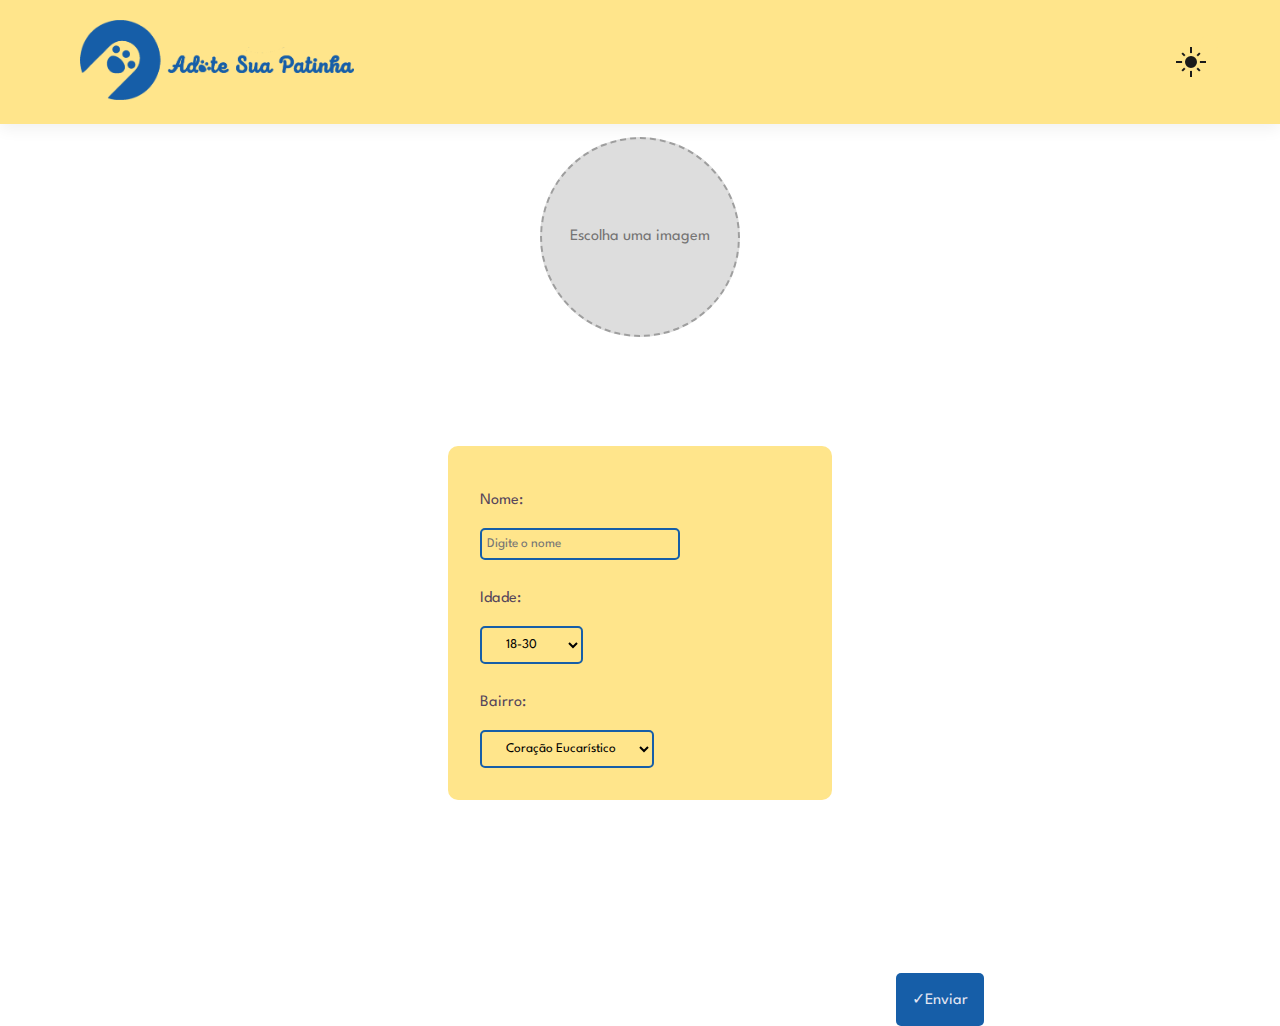
==== codigo/cadastro1.html @ b414abd9 "Add files via upload" ====
<!DOCTYPE html>
<html lang="en">

<head>
    <meta charset="UTF-8">
    <meta http-equiv="X-UA-Compatible" content="IE=edge">
    <meta name="viewport" content="width=device-width, initial-scale=1.0">
    <title>Adote sua patinha</title>
    <link rel="stylesheet" href="https://pro.fontawesome.com/releases/v5.10.0/css/all.css" />
    <link rel="icon" type="imagem/png" href="img/iconn.png" />
    <link rel="stylesheet" href="css/cadastro1.css">
</head>

<body>

    <section id="header">
        <a href="#"><img src="img/logo.png" class="logo" alt=""></a>
        <div>
            <ul id="navbar">
                <div class="button" id="darkToggle">
                    <div class="sun" id="sun">
                        <div class="line1"></div>
                        <div class="line2"></div>
                        <div class="line3"></div>
                        <div class="line4"></div>
                    </div>
                </div>
            </ul>
        </div>
        <div id="mobile">
        </div>
    </section>
    <div id="imagem"> 
        <label class="picture" for="picture__input" tabIndex="0">
            <span class="picture__image"></span>
            <input type="file" name="picture__input" id="picture__input">
        </label>
    </div>
    <section id="box">
        <div class="content">
            <form id="form">
                <div>
                    
                    <p>Nome:</p>
                    <input type="nome" placeholder="Digite o nome" class="inputsn">
                </div>
                <div>
                    <p>Idade:</p>
                    <select name="idade" id="idade">
                      <option value="18-28" selected>18-30</option>
                      <option value="29-39">29-39</option>
                      <option value="40-50">40-50</option>
                      <option value="51-61">51-61</option>
                      <option value="62-72">62-72</option>
                      <option value="82-92">82-92</option>
                      <option value="92-102">92-102</option>
                      <option value="103-113">103-113</option>
        
                    </select>
                </div>
                <div>
                    <p>Bairro:</p>
                    <select name="bairro" id="bairro">
                      <option value="0" selected>Coração Eucarístico</option>
                      <option value="1">Jardim América</option>
                      <option value="2">Belvedere</option>
                      <option value="3">Serrano</option>
                      <option value="4">Castelo</option>
                      <option value="5">Savassi</option>
                      <option value="6">Mangabeiras</option>
                      <option value="7">Lourdes</option>
                    </select>
                </div>
              
            </form>
        </div>
    </section>
    <a href="perfil.html">
        <button id="enviar"type="submit">✓ㅤEnviar</button>
    </a>
    <script src="js/input.js"></script>
    <script src="js/darkmode.js"></script>
    
</body>

</html>
---- codigo/css/cadastro1.css ----
@import url('https://fonts.googleapis.com/css2?family=Spartan:wght@100;200;300;400;500;600;700;800;900&display=swap');

* {
    margin: 0;
    padding: 0;
    box-sizing: border-box;
    font-family: 'Spartan', sans-serif;
}

html {
    scroll-behavior: smooth;
}

h1 {
    font-size: 50px;
    line-height: 64px;
    color: #222;
}

h2 {
    font-size: 46px;
    line-height: 54px;
    color: #222;
}

h4 {
    font-size: 20px;
    color: #222;
}

h6 {
    font-weight: 700;
    font-size: 12px;
}

p {
    font-size: 16px;
    color: #56465b;
    margin: 15px 0 20px 0;
}

#header {
    display: flex;
    align-items: center;
    justify-content: space-between;
    padding: 20px 80px;
    background: #FFE58B;
    position: sticky;
    top: 0;
    left: 0;
    z-index: 999;
    box-shadow: 0 5px 15px rgba(0, 0, 0, 0.06);
}

#header .logo {
    width: 100%;
    max-height: 80px;
    height: auto;
}

#navbar {
    display: flex;
    align-items: center;
    justify-content: center;
}

#navbar li {
    list-style: none;
    padding: 0 20px;
    position: relative;
}

#navbar li a {
    text-decoration: none;
    font-size: 16px;
    font-weight: 600;
    color: #1a1a1a;
    transition: 0.3s ease;
}

#navbar li a:hover,
#navbar li a.active {
    color: #165EA8;
}

#navbar li a.active::after,
#navbar li a:hover::after {
    content: "";
    width: 30%;
    height: 2px;
    background: #165EA8;
    position: absolute;
    bottom: -4px;
    left: 20px;
}

#navbar li a i {
    font-weight: 500;
    font-size: 20px;
}

#mobile {
    display: none;
    align-items: center;
}



#close {
    display: none;
}


#box {
    margin-top: -5%;
    background-color: #FFE58B;
    font-family: Arial, Helvetica, sans-serif;
    background-color: var(--color-dark1);
    color: var(--color-white);
    display: flex;
    justify-content: center;
    align-items: center;
    height: 700px;
}

.content {
    background-color: #FFE58B;
    padding: 2rem;
    border-radius: 10px;
    min-width: 30%;
    overflow: auto;
}

select {
    border: 2px solid #165EA8;
    background: #FFE58B;
    max-width: 100px;
    padding: 10px 20px;
    border-radius: 5px;
}

select:focus {
    outline: none;
}


select {
    border: 2px solid #165EA8;
    background: #FFE58B;
    max-width: 1500px;
    padding: 10px 20px;
    border-radius: 5px;
}

select:focus {
    outline: none;
}

h1 {
    margin-bottom: 1rem;
    text-align: center;
}

.content form {
    display: flex;
    flex-direction: column;
    gap: 1rem;
}

.inputs {
    padding: 8px 5px;
    outline: none;
    border-radius: 5px;
    border: 2px solid #165EA8;
    background: #FFE58B;
    width: 100%;
    box-sizing: border-box;
    transition: .3s;
}

.inputs:focus {
    border-color: #165EA8;
}

.inputsn {
    padding: 8px 5px;
    outline: none;
    max-width: 200px;
    border-radius: 5px;
    border: 2px solid #165EA8;
    background: #FFE58B;
    width: 100%;
    box-sizing: border-box;
    transition: .3s;
}

.inputsn:focus {
    border-color: #165EA8;
}

.box-select {
    display: flex;
    justify-content: space-evenly;
    font-weight: bold;
    gap: 1rem;
}

button[type="submit"] {
    padding: 1rem;
    font-size: 1rem;
    outline: none;
    border: none;
    margin-left: 70%;
    color: #E3E6F3;
    max-width: 115px;
    border-radius: 5px;
    background-color: #165EA8;
    cursor: pointer;
}

button[type="submit"]:hover {
    background-color: #053c74;
}

#picture__input {
 display: none;
}

#imagem {
    border-radius: 50%;
    position: relative;
    justify-content: center;
    align-items: center;
    display: flex;
    margin-top: 1%;
}

#imagem img {
    max-width: 200px;
    max-height: 200px;
    border-radius: 50%;
    justify-content: center;
    align-items: center;
    display: flex;
}

.picture {
    border-radius: 50%;
    width: 200px;
    height: 200px;
    justify-content: center;
    align-items: center;
    display: flex;
    background: #ddd;
    color: #757474;
    border: 2px dashed #9e9e9e;
    cursor: pointer;
    font-family: sans-serif;
    transition: color 300ms ease-in-out, background 300ms ease-in-out;
}

.picture:hover {
    color: #414141;
    background: #ccc;
}

.picture:active {
    border-color: turquoise;
    color: turquoise;
    background: #eee;
}

.picture:focus {
    color: none;
    border: 0px;
    background: none;
    box-shadow: none;
}

.sun{
    width: 18px;
    height: 18px;
    background: #1a1a1a;
    border-radius: 50%;
    cursor: pointer;
    position: relative;
    border: 3px solid #ffe58b;
}

.sun div{
    width: 2px;
    background: #1a1a1a;
    position: absolute;
    top: 50%;
    left: 50%;
    z-index: -1;

    transition: width 0.12s;
}

.sun .line1{
    height: 30px;
    transform: translate(-50%, -50%);
}

.sun .line2{
    height: 30px;
    transform: translate(-50%, -50%) rotate(90deg);
}

.sun .line3{
    height: 25px;
    transform: translate(-50%, -50%) rotate(45deg);
}

.sun .line4{
    height: 25px;
    transform: translate(-50%, -50%) rotate(-45deg);
}

.sun::after{
    content: '';
    width: 18px;
    height: 18px;
    background: #ffe58b;
    border-radius: 50%;
    position: absolute;
    top: -21px;
    right: -21px;
    transition: 0.5s;
}

.sun.night::after{
    top: -8px;
    right: -9px;
}

.sun.night div{
    width: 0;
}

@media screen and (max-width: 576px) {
    .box-select {
        flex-direction: column;
        gap: 5px;
    }
}

@media (max-width:799px) {
    .section-p1 {
        padding: 40px;
    }

    #navbar {
        display: flex;
        flex-direction: column;
        justify-content: flex-start;
        align-items: flex-start;
        position: fixed;
        top: 0px;
        right: -300px;
        width: 300px;
        height: 100vh;
        background: #E3E6F3;
        box-shadow: 0 40px 60px rgba(0, 0, 0, 0.1);
        transition: 0.3s;
        padding: 80px 0 0 10px;
    }

    #navbar li {
        margin-bottom: 25px;
    }

    #navbar.active {
        right: 0;
    }

    #mobile {
        display: flex;
    }

    #mobile i {
        color: #1a1a1a;
        font-size: 24px;
        padding-left: 20px;
    }

    #bar {
        display: initial;
    }

    #close {
        display: initial;
        font-size: 24px;
        position: absolute;
        top: 30px;
        left: 30px;
        color: #222;
    }

}
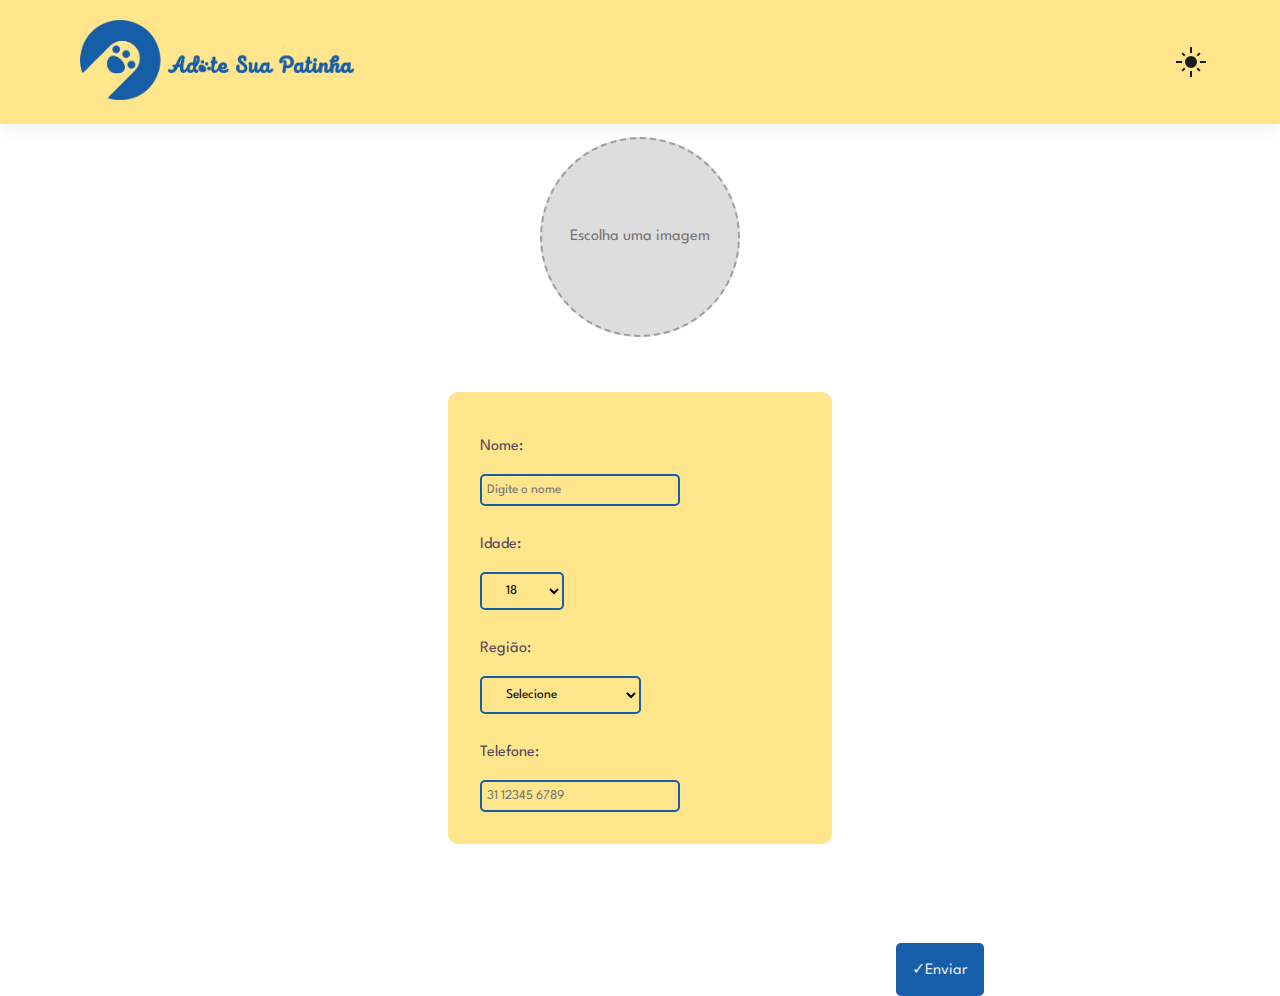
==== commit 1a9d6530: "Add files via upload" ====
--- a/codigo/cadastro1.html
+++ b/codigo/cadastro1.html
@@ -1,86 +1,80 @@
-<!DOCTYPE html>
-<html lang="en">
-
-<head>
-    <meta charset="UTF-8">
-    <meta http-equiv="X-UA-Compatible" content="IE=edge">
-    <meta name="viewport" content="width=device-width, initial-scale=1.0">
-    <title>Adote sua patinha</title>
-    <link rel="stylesheet" href="https://pro.fontawesome.com/releases/v5.10.0/css/all.css" />
-    <link rel="icon" type="imagem/png" href="img/iconn.png" />
-    <link rel="stylesheet" href="css/cadastro1.css">
-</head>
-
-<body>
-
-    <section id="header">
-        <a href="#"><img src="img/logo.png" class="logo" alt=""></a>
-        <div>
-            <ul id="navbar">
-                <div class="button" id="darkToggle">
-                    <div class="sun" id="sun">
-                        <div class="line1"></div>
-                        <div class="line2"></div>
-                        <div class="line3"></div>
-                        <div class="line4"></div>
-                    </div>
-                </div>
-            </ul>
-        </div>
-        <div id="mobile">
-        </div>
-    </section>
-    <div id="imagem"> 
-        <label class="picture" for="picture__input" tabIndex="0">
-            <span class="picture__image"></span>
-            <input type="file" name="picture__input" id="picture__input">
-        </label>
-    </div>
-    <section id="box">
-        <div class="content">
-            <form id="form">
-                <div>
-                    
-                    <p>Nome:</p>
-                    <input type="nome" placeholder="Digite o nome" class="inputsn">
-                </div>
-                <div>
-                    <p>Idade:</p>
-                    <select name="idade" id="idade">
-                      <option value="18-28" selected>18-30</option>
-                      <option value="29-39">29-39</option>
-                      <option value="40-50">40-50</option>
-                      <option value="51-61">51-61</option>
-                      <option value="62-72">62-72</option>
-                      <option value="82-92">82-92</option>
-                      <option value="92-102">92-102</option>
-                      <option value="103-113">103-113</option>
-        
-                    </select>
-                </div>
-                <div>
-                    <p>Bairro:</p>
-                    <select name="bairro" id="bairro">
-                      <option value="0" selected>Coração Eucarístico</option>
-                      <option value="1">Jardim América</option>
-                      <option value="2">Belvedere</option>
-                      <option value="3">Serrano</option>
-                      <option value="4">Castelo</option>
-                      <option value="5">Savassi</option>
-                      <option value="6">Mangabeiras</option>
-                      <option value="7">Lourdes</option>
-                    </select>
-                </div>
-              
-            </form>
-        </div>
-    </section>
-    <a href="perfil.html">
-        <button id="enviar"type="submit">✓ㅤEnviar</button>
-    </a>
-    <script src="js/input.js"></script>
-    <script src="js/darkmode.js"></script>
-    
-</body>
-
+<!DOCTYPE html>
+<html lang="en">
+
+<head>
+    <meta charset="UTF-8">
+    <meta http-equiv="X-UA-Compatible" content="IE=edge">
+    <meta name="viewport" content="width=device-width, initial-scale=1.0">
+    <title>Adote sua patinha</title>
+    <link rel="stylesheet" href="https://pro.fontawesome.com/releases/v5.10.0/css/all.css" />
+    <link rel="icon" type="imagem/png" href="img/logop.png" />
+    <link rel="stylesheet" href="css/cadastro1.css">
+    <link rel="stylesheet" href="css/customalert.css">
+</head>
+
+<body>
+
+    <section id="header">
+        <a href="index.html"><img src="img/logo.png" class="logo" alt=""></a>
+        <div>
+            <ul id="navbar">
+                <div class="button" id="darkToggle">
+                    <div class="sun" id="sun">
+                        <div class="line1"></div>
+                        <div class="line2"></div>
+                        <div class="line3"></div>
+                        <div class="line4"></div>
+                    </div>
+                </div>
+            </ul>
+        </div>
+        <div id="mobile">
+        </div>
+    </section>
+    <div id="imagem"> 
+        <label class="picture" for="picture__input" tabIndex="0">
+            <span class="picture__image"></span>
+            <input type="file" name="picture__input" id="picture__input">
+        </label>
+    </div>
+    <section id="box">
+        <div class="content">
+            <form id="form">
+                <div>
+                    <p>Nome:</p>
+                    <input id="input2" type="text" placeholder="Digite o nome" class="inputsn">
+                </div>
+                <div>
+                    <p>Idade:</p>
+                    <select name="idade" id="idade2"></select>
+                </div>
+                <div>
+                    <p>Região:</p>
+                    <select name="bairro" id="bairro2">
+                     <option value="0" selected>Selecione</option>
+                      <option value="Pampulha">Pampulha</option>
+                      <option value="Região Norte">Região Norte</option>
+                      <option value="Venda Nova">Venda Nova</option>
+                      <option value="Região Nordeste">Região Nordeste</option>
+                      <option value="Região Noroeste">Região Noroeste</option>
+                      <option value="Região Leste">Região Leste</option>
+                      <option value="Região Centro-sul">Região Centro-sul</option>
+                      <option value="Região Oeste">Região Oeste</option>
+                      <option value="Barreiro">Barreiro</option>
+                    </select>
+                </div>
+                <div>
+                    <p>Telefone:</p>
+                    <input id="telefone" type="tel" placeholder="31 12345 6789" class="inputsn">
+                </div>
+            </form>
+        </div>
+    </section>
+    <button id="enviar2"type="submit"form="form">✓ㅤEnviar</button>
+    <script src="js/input.js"></script>
+    <script src="js/script.js"></script>
+    <script src="js/darkmode.js"></script>
+    
+</body>
+
 </html>--- a/codigo/css/cadastro1.css
+++ b/codigo/css/cadastro1.css
@@ -1,401 +1,431 @@
-@import url('https://fonts.googleapis.com/css2?family=Spartan:wght@100;200;300;400;500;600;700;800;900&display=swap');
-
-* {
-    margin: 0;
-    padding: 0;
-    box-sizing: border-box;
-    font-family: 'Spartan', sans-serif;
-}
-
-html {
-    scroll-behavior: smooth;
-}
-
-h1 {
-    font-size: 50px;
-    line-height: 64px;
-    color: #222;
-}
-
-h2 {
-    font-size: 46px;
-    line-height: 54px;
-    color: #222;
-}
-
-h4 {
-    font-size: 20px;
-    color: #222;
-}
-
-h6 {
-    font-weight: 700;
-    font-size: 12px;
-}
-
-p {
-    font-size: 16px;
-    color: #56465b;
-    margin: 15px 0 20px 0;
-}
-
-#header {
-    display: flex;
-    align-items: center;
-    justify-content: space-between;
-    padding: 20px 80px;
-    background: #FFE58B;
-    position: sticky;
-    top: 0;
-    left: 0;
-    z-index: 999;
-    box-shadow: 0 5px 15px rgba(0, 0, 0, 0.06);
-}
-
-#header .logo {
-    width: 100%;
-    max-height: 80px;
-    height: auto;
-}
-
-#navbar {
-    display: flex;
-    align-items: center;
-    justify-content: center;
-}
-
-#navbar li {
-    list-style: none;
-    padding: 0 20px;
-    position: relative;
-}
-
-#navbar li a {
-    text-decoration: none;
-    font-size: 16px;
-    font-weight: 600;
-    color: #1a1a1a;
-    transition: 0.3s ease;
-}
-
-#navbar li a:hover,
-#navbar li a.active {
-    color: #165EA8;
-}
-
-#navbar li a.active::after,
-#navbar li a:hover::after {
-    content: "";
-    width: 30%;
-    height: 2px;
-    background: #165EA8;
-    position: absolute;
-    bottom: -4px;
-    left: 20px;
-}
-
-#navbar li a i {
-    font-weight: 500;
-    font-size: 20px;
-}
-
-#mobile {
-    display: none;
-    align-items: center;
-}
-
-
-
-#close {
-    display: none;
-}
-
-
-#box {
-    margin-top: -5%;
-    background-color: #FFE58B;
-    font-family: Arial, Helvetica, sans-serif;
-    background-color: var(--color-dark1);
-    color: var(--color-white);
-    display: flex;
-    justify-content: center;
-    align-items: center;
-    height: 700px;
-}
-
-.content {
-    background-color: #FFE58B;
-    padding: 2rem;
-    border-radius: 10px;
-    min-width: 30%;
-    overflow: auto;
-}
-
-select {
-    border: 2px solid #165EA8;
-    background: #FFE58B;
-    max-width: 100px;
-    padding: 10px 20px;
-    border-radius: 5px;
-}
-
-select:focus {
-    outline: none;
-}
-
-
-select {
-    border: 2px solid #165EA8;
-    background: #FFE58B;
-    max-width: 1500px;
-    padding: 10px 20px;
-    border-radius: 5px;
-}
-
-select:focus {
-    outline: none;
-}
-
-h1 {
-    margin-bottom: 1rem;
-    text-align: center;
-}
-
-.content form {
-    display: flex;
-    flex-direction: column;
-    gap: 1rem;
-}
-
-.inputs {
-    padding: 8px 5px;
-    outline: none;
-    border-radius: 5px;
-    border: 2px solid #165EA8;
-    background: #FFE58B;
-    width: 100%;
-    box-sizing: border-box;
-    transition: .3s;
-}
-
-.inputs:focus {
-    border-color: #165EA8;
-}
-
-.inputsn {
-    padding: 8px 5px;
-    outline: none;
-    max-width: 200px;
-    border-radius: 5px;
-    border: 2px solid #165EA8;
-    background: #FFE58B;
-    width: 100%;
-    box-sizing: border-box;
-    transition: .3s;
-}
-
-.inputsn:focus {
-    border-color: #165EA8;
-}
-
-.box-select {
-    display: flex;
-    justify-content: space-evenly;
-    font-weight: bold;
-    gap: 1rem;
-}
-
-button[type="submit"] {
-    padding: 1rem;
-    font-size: 1rem;
-    outline: none;
-    border: none;
-    margin-left: 70%;
-    color: #E3E6F3;
-    max-width: 115px;
-    border-radius: 5px;
-    background-color: #165EA8;
-    cursor: pointer;
-}
-
-button[type="submit"]:hover {
-    background-color: #053c74;
-}
-
-#picture__input {
- display: none;
-}
-
-#imagem {
-    border-radius: 50%;
-    position: relative;
-    justify-content: center;
-    align-items: center;
-    display: flex;
-    margin-top: 1%;
-}
-
-#imagem img {
-    max-width: 200px;
-    max-height: 200px;
-    border-radius: 50%;
-    justify-content: center;
-    align-items: center;
-    display: flex;
-}
-
-.picture {
-    border-radius: 50%;
-    width: 200px;
-    height: 200px;
-    justify-content: center;
-    align-items: center;
-    display: flex;
-    background: #ddd;
-    color: #757474;
-    border: 2px dashed #9e9e9e;
-    cursor: pointer;
-    font-family: sans-serif;
-    transition: color 300ms ease-in-out, background 300ms ease-in-out;
-}
-
-.picture:hover {
-    color: #414141;
-    background: #ccc;
-}
-
-.picture:active {
-    border-color: turquoise;
-    color: turquoise;
-    background: #eee;
-}
-
-.picture:focus {
-    color: none;
-    border: 0px;
-    background: none;
-    box-shadow: none;
-}
-
-.sun{
-    width: 18px;
-    height: 18px;
-    background: #1a1a1a;
-    border-radius: 50%;
-    cursor: pointer;
-    position: relative;
-    border: 3px solid #ffe58b;
-}
-
-.sun div{
-    width: 2px;
-    background: #1a1a1a;
-    position: absolute;
-    top: 50%;
-    left: 50%;
-    z-index: -1;
-
-    transition: width 0.12s;
-}
-
-.sun .line1{
-    height: 30px;
-    transform: translate(-50%, -50%);
-}
-
-.sun .line2{
-    height: 30px;
-    transform: translate(-50%, -50%) rotate(90deg);
-}
-
-.sun .line3{
-    height: 25px;
-    transform: translate(-50%, -50%) rotate(45deg);
-}
-
-.sun .line4{
-    height: 25px;
-    transform: translate(-50%, -50%) rotate(-45deg);
-}
-
-.sun::after{
-    content: '';
-    width: 18px;
-    height: 18px;
-    background: #ffe58b;
-    border-radius: 50%;
-    position: absolute;
-    top: -21px;
-    right: -21px;
-    transition: 0.5s;
-}
-
-.sun.night::after{
-    top: -8px;
-    right: -9px;
-}
-
-.sun.night div{
-    width: 0;
-}
-
-@media screen and (max-width: 576px) {
-    .box-select {
-        flex-direction: column;
-        gap: 5px;
-    }
-}
-
-@media (max-width:799px) {
-    .section-p1 {
-        padding: 40px;
-    }
-
-    #navbar {
-        display: flex;
-        flex-direction: column;
-        justify-content: flex-start;
-        align-items: flex-start;
-        position: fixed;
-        top: 0px;
-        right: -300px;
-        width: 300px;
-        height: 100vh;
-        background: #E3E6F3;
-        box-shadow: 0 40px 60px rgba(0, 0, 0, 0.1);
-        transition: 0.3s;
-        padding: 80px 0 0 10px;
-    }
-
-    #navbar li {
-        margin-bottom: 25px;
-    }
-
-    #navbar.active {
-        right: 0;
-    }
-
-    #mobile {
-        display: flex;
-    }
-
-    #mobile i {
-        color: #1a1a1a;
-        font-size: 24px;
-        padding-left: 20px;
-    }
-
-    #bar {
-        display: initial;
-    }
-
-    #close {
-        display: initial;
-        font-size: 24px;
-        position: absolute;
-        top: 30px;
-        left: 30px;
-        color: #222;
-    }
-
+@import url('https://fonts.googleapis.com/css2?family=Spartan:wght@100;200;300;400;500;600;700;800;900&display=swap');
+
+* {
+    margin: 0;
+    padding: 0;
+    box-sizing: border-box;
+    font-family: 'Spartan', sans-serif;
+}
+
+::-webkit-scrollbar {
+    width: 8px;
+}
+
+::-webkit-scrollbar-track {
+    background: transparent;
+}
+
+::-webkit-scrollbar-thumb {
+    border-radius: 10px;
+    background: #165EA8;
+    transition: all 300ms;
+}
+
+::-webkit-scrollbar-thumb:hover {
+    background: #0e4072;
+    transition: all 300ms;
+}
+
+html {
+    scroll-behavior: smooth;
+}
+
+h1 {
+    font-size: 50px;
+    line-height: 64px;
+    color: #222;
+}
+
+h2 {
+    font-size: 46px;
+    line-height: 54px;
+    color: #222;
+}
+
+h4 {
+    font-size: 20px;
+    color: #222;
+}
+
+h6 {
+    font-weight: 700;
+    font-size: 12px;
+}
+
+p {
+    font-size: 16px;
+    color: #56465b;
+    margin: 15px 0 20px 0;
+}
+
+#header {
+    display: flex;
+    align-items: center;
+    justify-content: space-between;
+    padding: 20px 80px;
+    background: #FFE58B;
+    position: sticky;
+    top: 0;
+    left: 0;
+    z-index: 999;
+    box-shadow: 0 5px 15px rgba(0, 0, 0, 0.06);
+}
+
+#header .logo {
+    width: 100%;
+    max-height: 80px;
+    height: auto;
+}
+
+#navbar {
+    display: flex;
+    align-items: center;
+    justify-content: center;
+}
+
+#navbar li {
+    list-style: none;
+    padding: 0 20px;
+    position: relative;
+}
+
+#navbar li a {
+    text-decoration: none;
+    font-size: 16px;
+    font-weight: 600;
+    color: #1a1a1a;
+    transition: 0.3s ease;
+}
+
+#navbar li a:hover,
+#navbar li a.active {
+    color: #165EA8;
+}
+
+#navbar li a.active::after,
+#navbar li a:hover::after {
+    content: "";
+    width: 30%;
+    height: 2px;
+    background: #165EA8;
+    position: absolute;
+    bottom: -4px;
+    left: 20px;
+}
+
+#navbar li a i {
+    font-weight: 500;
+    font-size: 20px;
+}
+
+#mobile {
+    display: none;
+    align-items: center;
+}
+
+
+
+#close {
+    display: none;
+}
+
+
+#box {
+    margin-top: -5%;
+    background-color: #FFE58B;
+    font-family: Arial, Helvetica, sans-serif;
+    background-color: var(--color-dark1);
+    color: var(--color-white);
+    display: flex;
+    justify-content: center;
+    align-items: center;
+    height: 690px;
+}
+
+.content {
+    background-color: #FFE58B;
+    padding: 2rem;
+    border-radius: 10px;
+    min-width: 30%;
+    overflow: auto;
+}
+
+select {
+    border: 2px solid #165EA8;
+    background: #FFE58B;
+    max-width: 100px;
+    padding: 10px 20px;
+    border-radius: 5px;
+}
+
+select:focus {
+    outline: none;
+}
+
+
+select {
+    border: 2px solid #165EA8;
+    background: #FFE58B;
+    max-width: 1500px;
+    padding: 10px 20px;
+    border-radius: 5px;
+}
+
+select:focus {
+    outline: none;
+}
+
+h1 {
+    margin-bottom: 1rem;
+    text-align: center;
+}
+
+.content form {
+    display: flex;
+    flex-direction: column;
+    gap: 1rem;
+}
+
+.inputs {
+    padding: 8px 5px;
+    outline: none;
+    border-radius: 5px;
+    border: 2px solid #165EA8;
+    background: #FFE58B;
+    width: 100%;
+    box-sizing: border-box;
+    transition: .3s;
+}
+
+.inputs:focus {
+    border-color: #165EA8;
+}
+
+.inputsn {
+    padding: 8px 5px;
+    outline: none;
+    max-width: 200px;
+    border-radius: 5px;
+    border: 2px solid #165EA8;
+    background: #FFE58B;
+    width: 100%;
+    box-sizing: border-box;
+    transition: .3s;
+}
+
+.inputsn:focus {
+    border-color: #165EA8;
+}
+
+.box-select {
+    display: flex;
+    justify-content: space-evenly;
+    font-weight: bold;
+    gap: 1rem;
+}
+
+button[type="submit"] {
+    padding: 1rem;
+    font-size: 1rem;
+    outline: none;
+    border: none;
+    margin-left: 70%;
+    margin-top: -10%;
+    color: #E3E6F3;
+    max-width: 115px;
+    border-radius: 5px;
+    background-color: #165EA8;
+    cursor: pointer;
+}
+
+button[type="submit"]:hover {
+    background-color: #053c74;
+}
+
+#picture__input {
+ display: none;
+}
+
+#imagem {
+    border-radius: 50%;
+    position: relative;
+    justify-content: center;
+    align-items: center;
+    display: flex;
+    margin-top: 1%;
+}
+
+#imagem img {
+    max-width: 200px;
+    max-height: 200px;
+    border-radius: 50%;
+    justify-content: center;
+    align-items: center;
+    display: flex;
+}
+
+.picture {
+    border-radius: 50%;
+    width: 200px;
+    height: 200px;
+    justify-content: center;
+    align-items: center;
+    display: flex;
+    background: #ddd;
+    color: #757474;
+    border: 2px dashed #9e9e9e;
+    cursor: pointer;
+    font-family: sans-serif;
+    transition: color 300ms ease-in-out, background 300ms ease-in-out;
+}
+
+.picture:hover {
+    color: #414141;
+    background: #ccc;
+}
+
+.picture:active {
+    border-color: turquoise;
+    color: turquoise;
+    background: #eee;
+}
+
+.picture:focus {
+    color: none;
+    border: 0px;
+    background: none;
+    box-shadow: none;
+}
+
+.sun{
+    width: 18px;
+    height: 18px;
+    background: #1a1a1a;
+    border-radius: 50%;
+    cursor: pointer;
+    position: relative;
+    border: 3px solid #ffe58b;
+}
+
+.sun div{
+    width: 2px;
+    background: #1a1a1a;
+    position: absolute;
+    top: 50%;
+    left: 50%;
+    z-index: -1;
+
+    transition: width 0.12s;
+}
+
+.sun .line1{
+    height: 30px;
+    transform: translate(-50%, -50%);
+}
+
+.sun .line2{
+    height: 30px;
+    transform: translate(-50%, -50%) rotate(90deg);
+}
+
+.sun .line3{
+    height: 25px;
+    transform: translate(-50%, -50%) rotate(45deg);
+}
+
+.sun .line4{
+    height: 25px;
+    transform: translate(-50%, -50%) rotate(-45deg);
+}
+
+.sun::after{
+    content: '';
+    width: 18px;
+    height: 18px;
+    background: #ffe58b;
+    border-radius: 50%;
+    position: absolute;
+    top: -21px;
+    right: -21px;
+    transition: 0.5s;
+}
+
+.sun.night::after{
+    top: -8px;
+    right: -9px;
+}
+
+.sun.night div{
+    width: 0;
+}
+
+@media screen and (max-width: 576px) {
+    .box-select {
+        flex-direction: column;
+        gap: 5px;
+    }
+
+    #box {
+        margin-top: 1%;
+        height: 500px;
+    }
+
+    button[type="submit"] {
+        margin-top: -0%;
+    }
+    
+}
+
+@media (max-width:799px) {
+    .section-p1 {
+        padding: 40px;
+    }
+
+    #navbar {
+        display: flex;
+        flex-direction: column;
+        justify-content: flex-start;
+        align-items: flex-start;
+        position: fixed;
+        top: 0px;
+        right: -300px;
+        width: 300px;
+        height: 100vh;
+        background: #E3E6F3;
+        box-shadow: 0 40px 60px rgba(0, 0, 0, 0.1);
+        transition: 0.3s;
+        padding: 80px 0 0 10px;
+    }
+
+    #navbar li {
+        margin-bottom: 25px;
+    }
+
+    #navbar.active {
+        right: 0;
+    }
+
+    #mobile {
+        display: flex;
+    }
+
+    #mobile i {
+        color: #1a1a1a;
+        font-size: 24px;
+        padding-left: 20px;
+    }
+
+    #bar {
+        display: initial;
+    }
+
+    #close {
+        display: initial;
+        font-size: 24px;
+        position: absolute;
+        top: 30px;
+        left: 30px;
+        color: #222;
+    }
+
 }--- a/codigo/css/customalert.css
+++ b/codigo/css/customalert.css
@@ -0,0 +1,226 @@
+@import url("https://cdnjs.cloudflare.com/ajax/libs/font-awesome/4.7.0/css/font-awesome.min.css");
+
+
+.slit-in-vertical {
+    -webkit-animation: slit-in-vertical 0.45s ease-out both;
+    animation: slit-in-vertical 0.45s ease-out both;
+}
+
+@-webkit-keyframes slit-in-vertical {
+    0% {
+        -webkit-transform: translateZ(-800px) rotateY(90deg);
+        transform: translateZ(-800px) rotateY(90deg);
+        opacity: 0;
+    }
+
+    54% {
+        -webkit-transform: translateZ(-250px) rotateY(87deg);
+        transform: translateZ(-250px) rotateY(87deg);
+        opacity: 1;
+    }
+
+    100% {
+        -webkit-transform: translateZ(0) rotateY(0);
+        transform: translateZ(0) rotateY(0);
+    }
+}
+
+@keyframes slit-in-vertical {
+    0% {
+        -webkit-transform: translateZ(-800px) rotateY(90deg);
+        transform: translateZ(-800px) rotateY(90deg);
+        opacity: 0;
+    }
+
+    54% {
+        -webkit-transform: translateZ(-250px) rotateY(87deg);
+        transform: translateZ(-250px) rotateY(87deg);
+        opacity: 1;
+    }
+
+    100% {
+        -webkit-transform: translateZ(0) rotateY(0);
+        transform: translateZ(0) rotateY(0);
+    }
+}
+#overlay {
+    display: none;
+    position: fixed;
+    top: 0px;
+    left: 0px;
+    width: 100%;
+    z-index: 10;
+    transition: all 1s;
+  }
+  .animado{
+    background-color: rgba(43, 43, 43, 0.295);
+    backdrop-filter: blur(3px);
+    transition: all 1s;
+  }
+  
+
+#dialogbox {
+    position:fixed;
+    top: 40%;
+    left: calc(40% - 145px);
+    display: none;
+    background: rgb(41, 41, 41);
+    border-radius: 7px;
+    box-shadow: 0 4px 8px 0 rgba(0, 0, 0, 0.575);
+    transition: 0.3s;
+    width: 40%;
+    z-index: 10;
+    margin: auto;
+}
+
+#dialogbox:hover {
+    box-shadow: 0 8px 16px 0 rgba(0, 0, 0, 0.911);
+}
+
+.container {
+    padding: 2px 16px;
+}
+
+.pure-material-button-contained {
+    position: relative;
+    display: inline-block;
+    box-sizing: border-box;
+    border: none;
+    border-radius: 4px;
+    padding: 0 16px;
+    min-width: 64px;
+    height: 36px;
+    vertical-align: middle;
+    text-align: center;
+    text-overflow: ellipsis;
+    text-transform: uppercase;
+    color: rgb(var(--pure-material-onprimary-rgb, 255, 255, 255));
+    background-color: #165ea8;
+    /* background-color: rgb(1, 47, 61) */
+    box-shadow: 0 3px 1px -2px rgba(0, 0, 0, 0.2), 0 2px 2px 0 rgba(0, 0, 0, 0.14), 0 1px 5px 0 rgba(0, 0, 0, 0.12);
+    font-family: var(--pure-material-font, "Roboto", "Segoe UI", BlinkMacSystemFont, system-ui, -apple-system);
+    font-size: 14px;
+    font-weight: 500;
+    line-height: 36px;
+    overflow: hidden;
+    outline: none;
+    cursor: pointer;
+    transition: box-shadow 0.2s;
+}
+
+.pure-material-button-contained::-moz-focus-inner {
+    border: none;
+}
+
+.pure-material-button-contained::before {
+    content: "";
+    position: absolute;
+    top: 0;
+    bottom: 0;
+    left: 0;
+    right: 0;
+    color: rgb(255, 255, 255);
+    background-color: #165ea8;
+    opacity: 0;
+    transition: opacity 0.2s;
+}
+
+/* Ripple */
+.pure-material-button-contained::after {
+    content: "";
+    position: absolute;
+    left: 50%;
+    top: 50%;
+    border-radius: 50%;
+    padding: 50%;
+    width: 32px;
+    /* Safari */
+    height: 32px;
+    /* Safari */
+    color: rgb(255, 255, 255);
+    background-color: #165ea8;
+    opacity: 0;
+    transform: translate(-50%, -50%) scale(1);
+    transition: opacity 1s, transform 0.5s;
+}
+
+/* Hover, Focus */
+.pure-material-button-contained:hover,
+.pure-material-button-contained:focus {
+    box-shadow: 0 2px 4px -1px rgba(0, 0, 0, 0.2), 0 4px 5px 0 rgba(0, 0, 0, 0.14), 0 1px 10px 0 rgba(0, 0, 0, 0.12);
+}
+
+.pure-material-button-contained:hover::before {
+    opacity: 0.08;
+}
+
+.pure-material-button-contained:focus::before {
+    opacity: 0.24;
+}
+
+.pure-material-button-contained:hover:focus::before {
+    opacity: 0.3;
+}
+
+/* Active */
+.pure-material-button-contained:active {
+    box-shadow: 0 5px 5px -3px rgba(0, 0, 0, 0.2), 0 8px 10px 1px rgba(0, 0, 0, 0.14), 0 3px 14px 2px rgba(0, 0, 0, 0.12);
+}
+
+.pure-material-button-contained:active::after {
+    opacity: 0.32;
+    transform: translate(-50%, -50%) scale(0);
+    transition: transform 0s;
+}
+
+/* Disabled */
+.pure-material-button-contained:disabled {
+    color: rgba(var(--pure-material-onsurface-rgb, 0, 0, 0), 0.38);
+    background-color: rgba(var(--pure-material-onsurface-rgb, 0, 0, 0), 0.12);
+    box-shadow: none;
+    cursor: initial;
+}
+
+.pure-material-button-contained:disabled::before {
+    opacity: 0;
+}
+
+.pure-material-button-contained:disabled::after {
+    opacity: 0;
+}
+
+#dialogbox>div {
+    margin: 8px;
+}
+
+#dialogbox>div>#alertHeader {
+    background: rgb(77, 71, 0);
+    border-radius: 10px;
+    font-size: 19px;
+    padding: 10px;
+    color: rgb(255, 255, 255);
+    font-family: Verdana, Geneva, Tahoma, sans-serif;
+}
+
+#dialogbox>div>#alertBody {
+    background: rgb(41, 41, 41);
+    padding: 20px;
+    color: #FFF;
+    font-family: Verdana, Geneva, Tahoma, sans-serif;
+}
+
+#dialogbox>div>#alertFooter {
+    background: rgb(41, 41, 41);
+    padding: 10px;
+    text-align: right;
+}
+
+
+@media (max-width: 455px) {
+    #dialogbox {
+        top: 40%;
+        left: calc(40% - 100px);
+        display: none;
+        width: 70%;
+    }   
+}
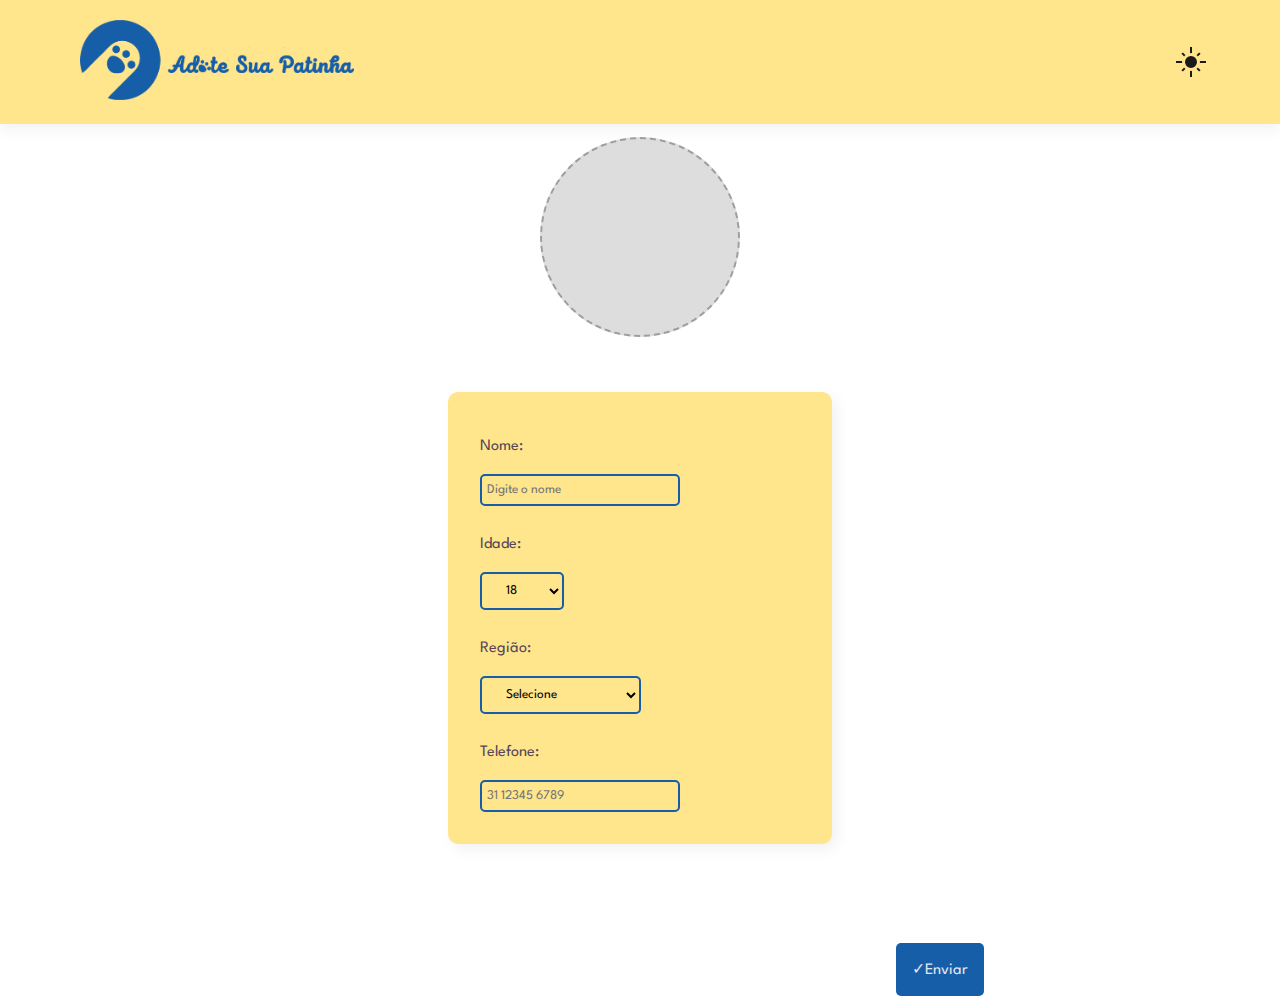
==== commit 2053be7a: "Add files via upload" ====
--- a/codigo/cadastro1.html
+++ b/codigo/cadastro1.html
@@ -7,13 +7,25 @@
     <meta name="viewport" content="width=device-width, initial-scale=1.0">
     <title>Adote sua patinha</title>
     <link rel="stylesheet" href="https://pro.fontawesome.com/releases/v5.10.0/css/all.css" />
-    <link rel="icon" type="imagem/png" href="img/logop.png" />
+    <link rel="stylesheet" href="https://cdnjs.cloudflare.com/ajax/libs/font-awesome/6.2.0/css/all.min.css"/>
+    <link rel="icon" type="imagem/png" href="img/logop3.png" />
     <link rel="stylesheet" href="css/cadastro1.css">
     <link rel="stylesheet" href="css/customalert.css">
+    <link rel="stylesheet" href="css/nav.css">
 </head>
 
 <body>
-
+    <section id="modalNovo">
+        <span class="overlay"></span>
+        <div class="modal-box">
+          <i class="fa-regular fa-circle-xmark"></i>
+          <h2>Formulário não enviado</h2>
+          <h3>Você precisa preencher todos os campos e colocar uma imagem</h3>
+          <div  class="buttons">
+            <button id="modalbtn"class="close-btn">Ok, vou verificar</button>
+          </div>
+        </div>
+      </section>
     <section id="header">
         <a href="index.html"><img src="img/logo.png" class="logo" alt=""></a>
         <div>
@@ -32,7 +44,7 @@
         </div>
     </section>
     <div id="imagem"> 
-        <label class="picture" for="picture__input" tabIndex="0">
+        <label class="cropped1 picture" id="picture" for="picture__input" tabIndex="0">
             <span class="picture__image"></span>
             <input type="file" name="picture__input" id="picture__input">
         </label>
@@ -70,6 +82,16 @@
             </form>
         </div>
     </section>
+    <div vw class="enabled">
+      <div vw-access-button class="active"></div>
+          <div vw-plugin-wrapper>
+              <div class="vw-plugin-top-wrapper"></div>
+          </div>
+      </div>
+    <script src="https://vlibras.gov.br/app/vlibras-plugin.js"></script>
+    <script>
+      new window.VLibras.Widget('https://vlibras.gov.br/app');
+    </script>
     <button id="enviar2"type="submit"form="form">✓ㅤEnviar</button>
     <script src="js/input.js"></script>
     <script src="js/script.js"></script>
--- a/codigo/css/cadastro1.css
+++ b/codigo/css/cadastro1.css
@@ -1,431 +1,245 @@
-@import url('https://fonts.googleapis.com/css2?family=Spartan:wght@100;200;300;400;500;600;700;800;900&display=swap');
+@import url("https://fonts.googleapis.com/css2?family=Spartan:wght@100;200;300;400;500;600;700;800;900&display=swap");
 
 * {
-    margin: 0;
-    padding: 0;
-    box-sizing: border-box;
-    font-family: 'Spartan', sans-serif;
+  margin: 0;
+  padding: 0;
+  box-sizing: border-box;
+  font-family: "Spartan", sans-serif;
 }
 
 ::-webkit-scrollbar {
-    width: 8px;
+  width: 8px;
 }
 
 ::-webkit-scrollbar-track {
-    background: transparent;
+  background: transparent;
 }
 
 ::-webkit-scrollbar-thumb {
-    border-radius: 10px;
-    background: #165EA8;
-    transition: all 300ms;
+  border-radius: 10px;
+  background: #165ea8;
+  transition: all 300ms;
 }
 
 ::-webkit-scrollbar-thumb:hover {
-    background: #0e4072;
-    transition: all 300ms;
+  background: #0e4072;
+  transition: all 300ms;
 }
 
 html {
-    scroll-behavior: smooth;
-}
-
+  scroll-behavior: smooth;
+}
 h1 {
-    font-size: 50px;
-    line-height: 64px;
-    color: #222;
+  font-size: 50px;
+  line-height: 64px;
+  color: #222;
 }
 
 h2 {
-    font-size: 46px;
-    line-height: 54px;
-    color: #222;
+  font-size: 46px;
+  line-height: 54px;
+  color: #222;
 }
 
 h4 {
-    font-size: 20px;
-    color: #222;
+  font-size: 20px;
+  color: #222;
 }
 
 h6 {
-    font-weight: 700;
-    font-size: 12px;
+  font-weight: 700;
+  font-size: 12px;
 }
 
 p {
-    font-size: 16px;
-    color: #56465b;
-    margin: 15px 0 20px 0;
-}
-
-#header {
-    display: flex;
-    align-items: center;
-    justify-content: space-between;
-    padding: 20px 80px;
-    background: #FFE58B;
-    position: sticky;
-    top: 0;
-    left: 0;
-    z-index: 999;
-    box-shadow: 0 5px 15px rgba(0, 0, 0, 0.06);
-}
-
-#header .logo {
-    width: 100%;
-    max-height: 80px;
-    height: auto;
-}
-
-#navbar {
-    display: flex;
-    align-items: center;
-    justify-content: center;
-}
-
-#navbar li {
-    list-style: none;
-    padding: 0 20px;
-    position: relative;
-}
-
-#navbar li a {
-    text-decoration: none;
-    font-size: 16px;
-    font-weight: 600;
-    color: #1a1a1a;
-    transition: 0.3s ease;
-}
-
-#navbar li a:hover,
-#navbar li a.active {
-    color: #165EA8;
-}
-
-#navbar li a.active::after,
-#navbar li a:hover::after {
-    content: "";
-    width: 30%;
-    height: 2px;
-    background: #165EA8;
-    position: absolute;
-    bottom: -4px;
-    left: 20px;
-}
-
-#navbar li a i {
-    font-weight: 500;
-    font-size: 20px;
-}
-
-#mobile {
-    display: none;
-    align-items: center;
-}
-
-
-
-#close {
-    display: none;
-}
-
+  font-size: 16px;
+  color: #56465b;
+  margin: 15px 0 20px 0;
+}
 
 #box {
-    margin-top: -5%;
-    background-color: #FFE58B;
-    font-family: Arial, Helvetica, sans-serif;
-    background-color: var(--color-dark1);
-    color: var(--color-white);
-    display: flex;
-    justify-content: center;
-    align-items: center;
-    height: 690px;
+  margin-top: -5%;
+  background-color: #ffe58b;
+  font-family: Arial, Helvetica, sans-serif;
+  background-color: var(--color-dark1);
+  color: var(--color-white);
+  display: flex;
+  justify-content: center;
+  align-items: center;
+  height: 690px;
 }
 
 .content {
-    background-color: #FFE58B;
-    padding: 2rem;
-    border-radius: 10px;
-    min-width: 30%;
-    overflow: auto;
+  background-color: #ffe58b;
+  box-shadow: 5px 5px 15px rgba(0, 0, 0, 0.06);
+  padding: 2rem;
+  border-radius: 10px;
+  min-width: 30%;
+  overflow: auto;
 }
 
 select {
-    border: 2px solid #165EA8;
-    background: #FFE58B;
-    max-width: 100px;
-    padding: 10px 20px;
-    border-radius: 5px;
+  border: 2px solid #165ea8;
+  background: #ffe58b;
+  max-width: 100px;
+  padding: 10px 20px;
+  border-radius: 5px;
 }
 
 select:focus {
-    outline: none;
-}
-
+  outline: none;
+}
 
 select {
-    border: 2px solid #165EA8;
-    background: #FFE58B;
-    max-width: 1500px;
-    padding: 10px 20px;
-    border-radius: 5px;
+  border: 2px solid #165ea8;
+  background: #ffe58b;
+  max-width: 1500px;
+  padding: 10px 20px;
+  border-radius: 5px;
 }
 
 select:focus {
-    outline: none;
+  outline: none;
 }
 
 h1 {
-    margin-bottom: 1rem;
-    text-align: center;
+  margin-bottom: 1rem;
+  text-align: center;
 }
 
 .content form {
-    display: flex;
+  display: flex;
+  flex-direction: column;
+  gap: 1rem;
+}
+
+.inputs {
+  padding: 8px 5px;
+  outline: none;
+  border-radius: 5px;
+  border: 2px solid #165ea8;
+  background: #ffe58b;
+  width: 100%;
+  box-sizing: border-box;
+  transition: 0.3s;
+}
+
+.inputs:focus {
+  border-color: #165ea8;
+}
+
+.inputsn {
+  padding: 8px 5px;
+  outline: none;
+  max-width: 200px;
+  border-radius: 5px;
+  border: 2px solid #165ea8;
+  background: #ffe58b;
+  width: 100%;
+  box-sizing: border-box;
+  transition: 0.3s;
+}
+
+.inputsn:focus {
+  border-color: #165ea8;
+}
+
+.box-select {
+  display: flex;
+  justify-content: space-evenly;
+  font-weight: bold;
+  gap: 1rem;
+}
+
+button[type="submit"] {
+  padding: 1rem;
+  font-size: 1rem;
+  outline: none;
+  border: none;
+  margin-left: 70%;
+  margin-top: -10%;
+  color: #e3e6f3;
+  max-width: 115px;
+  border-radius: 5px;
+  background-color: #165ea8;
+  cursor: pointer;
+}
+
+button[type="submit"]:hover {
+  background-color: #053c74;
+}
+
+#picture__input {
+  display: none;
+}
+
+#imagem {
+  border-radius: 50%;
+  justify-content: center;
+  align-items: center;
+  display: flex;
+  margin-top: 1%;
+}
+
+#imagem img {
+  width: 200px;
+  height: 200px;
+  border-radius: 50%;
+  justify-content: center;
+  object-fit: cover;
+  align-items: center;
+  display: flex;
+}
+.picture {
+  border-radius: 50%;
+  width: 200px;
+  height: 200px;
+  justify-content: center;
+  align-items: center;
+  display: flex;
+  background: #ddd;
+  color: #757474;
+  border: 2px dashed #9e9e9e;
+  cursor: pointer;
+  font-family: sans-serif;
+  transition: color 300ms ease-in-out, background 300ms ease-in-out;
+}
+
+.picture:hover {
+  color: #414141;
+  background: #ccc;
+}
+
+.picture:active {
+  border-color: turquoise;
+  color: turquoise;
+  background: #eee;
+}
+
+.picture:focus {
+  color: none;
+  border: 0px;
+  background: none;
+  box-shadow: none;
+}
+
+@media screen and (max-width: 576px) {
+  .box-select {
     flex-direction: column;
-    gap: 1rem;
-}
-
-.inputs {
-    padding: 8px 5px;
-    outline: none;
-    border-radius: 5px;
-    border: 2px solid #165EA8;
-    background: #FFE58B;
-    width: 100%;
-    box-sizing: border-box;
-    transition: .3s;
-}
-
-.inputs:focus {
-    border-color: #165EA8;
-}
-
-.inputsn {
-    padding: 8px 5px;
-    outline: none;
-    max-width: 200px;
-    border-radius: 5px;
-    border: 2px solid #165EA8;
-    background: #FFE58B;
-    width: 100%;
-    box-sizing: border-box;
-    transition: .3s;
-}
-
-.inputsn:focus {
-    border-color: #165EA8;
-}
-
-.box-select {
-    display: flex;
-    justify-content: space-evenly;
-    font-weight: bold;
-    gap: 1rem;
-}
-
-button[type="submit"] {
-    padding: 1rem;
-    font-size: 1rem;
-    outline: none;
-    border: none;
-    margin-left: 70%;
-    margin-top: -10%;
-    color: #E3E6F3;
-    max-width: 115px;
-    border-radius: 5px;
-    background-color: #165EA8;
-    cursor: pointer;
-}
-
-button[type="submit"]:hover {
-    background-color: #053c74;
-}
-
-#picture__input {
- display: none;
-}
-
-#imagem {
-    border-radius: 50%;
-    position: relative;
-    justify-content: center;
-    align-items: center;
-    display: flex;
+    gap: 5px;
+  }
+
+  #box {
     margin-top: 1%;
-}
-
-#imagem img {
-    max-width: 200px;
-    max-height: 200px;
-    border-radius: 50%;
-    justify-content: center;
-    align-items: center;
-    display: flex;
-}
-
-.picture {
-    border-radius: 50%;
-    width: 200px;
-    height: 200px;
-    justify-content: center;
-    align-items: center;
-    display: flex;
-    background: #ddd;
-    color: #757474;
-    border: 2px dashed #9e9e9e;
-    cursor: pointer;
-    font-family: sans-serif;
-    transition: color 300ms ease-in-out, background 300ms ease-in-out;
-}
-
-.picture:hover {
-    color: #414141;
-    background: #ccc;
-}
-
-.picture:active {
-    border-color: turquoise;
-    color: turquoise;
-    background: #eee;
-}
-
-.picture:focus {
-    color: none;
-    border: 0px;
-    background: none;
-    box-shadow: none;
-}
-
-.sun{
-    width: 18px;
-    height: 18px;
-    background: #1a1a1a;
-    border-radius: 50%;
-    cursor: pointer;
-    position: relative;
-    border: 3px solid #ffe58b;
-}
-
-.sun div{
-    width: 2px;
-    background: #1a1a1a;
-    position: absolute;
-    top: 50%;
-    left: 50%;
-    z-index: -1;
-
-    transition: width 0.12s;
-}
-
-.sun .line1{
-    height: 30px;
-    transform: translate(-50%, -50%);
-}
-
-.sun .line2{
-    height: 30px;
-    transform: translate(-50%, -50%) rotate(90deg);
-}
-
-.sun .line3{
-    height: 25px;
-    transform: translate(-50%, -50%) rotate(45deg);
-}
-
-.sun .line4{
-    height: 25px;
-    transform: translate(-50%, -50%) rotate(-45deg);
-}
-
-.sun::after{
-    content: '';
-    width: 18px;
-    height: 18px;
-    background: #ffe58b;
-    border-radius: 50%;
-    position: absolute;
-    top: -21px;
-    right: -21px;
-    transition: 0.5s;
-}
-
-.sun.night::after{
-    top: -8px;
-    right: -9px;
-}
-
-.sun.night div{
-    width: 0;
-}
-
-@media screen and (max-width: 576px) {
-    .box-select {
-        flex-direction: column;
-        gap: 5px;
-    }
-
-    #box {
-        margin-top: 1%;
-        height: 500px;
-    }
-
-    button[type="submit"] {
-        margin-top: -0%;
-    }
-    
-}
-
-@media (max-width:799px) {
-    .section-p1 {
-        padding: 40px;
-    }
-
-    #navbar {
-        display: flex;
-        flex-direction: column;
-        justify-content: flex-start;
-        align-items: flex-start;
-        position: fixed;
-        top: 0px;
-        right: -300px;
-        width: 300px;
-        height: 100vh;
-        background: #E3E6F3;
-        box-shadow: 0 40px 60px rgba(0, 0, 0, 0.1);
-        transition: 0.3s;
-        padding: 80px 0 0 10px;
-    }
-
-    #navbar li {
-        margin-bottom: 25px;
-    }
-
-    #navbar.active {
-        right: 0;
-    }
-
-    #mobile {
-        display: flex;
-    }
-
-    #mobile i {
-        color: #1a1a1a;
-        font-size: 24px;
-        padding-left: 20px;
-    }
-
-    #bar {
-        display: initial;
-    }
-
-    #close {
-        display: initial;
-        font-size: 24px;
-        position: absolute;
-        top: 30px;
-        left: 30px;
-        color: #222;
-    }
-
-}+    height: 500px;
+  }
+
+  .picture {
+    width: 170px;
+    height: 170px;
+  }
+
+  button[type="submit"] {
+    margin-top: -0%;
+  }
+}
--- a/codigo/css/customalert.css
+++ b/codigo/css/customalert.css
@@ -1,226 +1,244 @@
-@import url("https://cdnjs.cloudflare.com/ajax/libs/font-awesome/4.7.0/css/font-awesome.min.css");
-
-
-.slit-in-vertical {
-    -webkit-animation: slit-in-vertical 0.45s ease-out both;
-    animation: slit-in-vertical 0.45s ease-out both;
-}
-
-@-webkit-keyframes slit-in-vertical {
-    0% {
-        -webkit-transform: translateZ(-800px) rotateY(90deg);
-        transform: translateZ(-800px) rotateY(90deg);
-        opacity: 0;
-    }
-
-    54% {
-        -webkit-transform: translateZ(-250px) rotateY(87deg);
-        transform: translateZ(-250px) rotateY(87deg);
-        opacity: 1;
-    }
-
-    100% {
-        -webkit-transform: translateZ(0) rotateY(0);
-        transform: translateZ(0) rotateY(0);
-    }
-}
-
-@keyframes slit-in-vertical {
-    0% {
-        -webkit-transform: translateZ(-800px) rotateY(90deg);
-        transform: translateZ(-800px) rotateY(90deg);
-        opacity: 0;
-    }
-
-    54% {
-        -webkit-transform: translateZ(-250px) rotateY(87deg);
-        transform: translateZ(-250px) rotateY(87deg);
-        opacity: 1;
-    }
-
-    100% {
-        -webkit-transform: translateZ(0) rotateY(0);
-        transform: translateZ(0) rotateY(0);
-    }
-}
-#overlay {
-    display: none;
+#modalbtn {
+  font-size: 18px;
+  font-weight: 400;
+  color: #fff;
+  padding: 14px 22px;
+  border: none;
+  background: #4070f4;
+  border-radius: 6px;
+  cursor: pointer;
+  transition: all 100ms ease;
+}
+#modalbtn:hover {
+  background-color: #1e4cca;
+}
+#modalbtn2 {
+  font-size: 17px;
+  font-weight: 400;
+  color: #212121;
+  padding: 14px 22px;
+  border: none;
+  background: none;
+  border: 3px solid #4070f4;
+  border-radius: 6px;
+  cursor: pointer;
+  transition: all 100ms ease;
+}
+#modalbtn2:hover {
+  color: #fff;
+  background-color: #4070f4;
+  border: 0px solid #4070f4;
+}
+#cancelbtn {
+  font-size: 18px;
+  font-weight: 400;
+  color: #fff;
+  padding: 14px 22px;
+  border: none;
+  background: #f44040;
+  border-radius: 6px;
+  cursor: pointer;
+}
+#cancelbtn:hover {
+  background-color: #f22626;
+}
+#modalbtn.show-modal,
+#modalbtn2.show-modal,
+.modal-box {
+  z-index: 1000;
+  position: fixed;
+  left: 50%;
+  top: 50%;
+  transform: translate(-50%, -50%);
+  box-shadow: 0 5px 10px rgba(0, 0, 0, 0.1);
+}
+#modalNovo.active .show-modal {
+  display: none;
+}
+.overlay {
+  z-index: 1000;
+  position: fixed;
+  filter: blur(0px);
+  height: 100%;
+  width: 100%;
+  background: rgba(0, 0, 0, 0.4);
+  opacity: 0;
+  pointer-events: none;
+  transition: all 300ms;
+}
+#modalNovo.active .overlay {
+  backdrop-filter: blur(2px);
+  -webkit-backdrop-filter: blur(2px);
+  opacity: 1;
+  pointer-events: auto;
+}
+.modal-box {
+  display: flex;
+  flex-direction: column;
+  align-items: center;
+  max-width: 380px;
+  width: 100%;
+  padding: 30px 20px;
+  border-radius: 24px;
+  background-color: #ffe58b;
+  box-shadow: 0 40px 60px rgba(0, 0, 0, 0.2);
+  opacity: 0;
+  pointer-events: none;
+  transition: all 0.3s ease;
+  transform: translate(-50%, -50%) scale(1.2);
+}
+section.active .modal-box {
+  opacity: 1;
+  pointer-events: auto;
+  transform: translate(-50%, -50%) scale(1);
+}
+.modal-box i {
+  font-size: 70px;
+  color: #4070f4;
+}
+.modal-box h2 {
+  margin-top: 0px;
+  font-size: 25px;
+  font-weight: 500;
+  color: #333;
+}
+#dropdown {
+  margin-top: 0%;
+  margin-left: -60%;
+  color: #333;
+}
+#dropdownt {
+  margin-left: -72%;
+}
+
+#dropdown:focus {
+  background: #ffe58b;
+  outline: none;
+}
+#input1 {
+  margin-top: 0%;
+  color: #333;
+}
+#input2 {
+  margin-top: 0%;
+  color: #333;
+}
+.modal-box h3 {
+  font-size: 16px;
+  font-weight: 400;
+  color: #333;
+  text-align: center;
+}
+.modal-box .modalp {
+  display: inline-block;
+  margin-left: -83%;
+  margin-top: 15px;
+  font-size: 15px;
+  font-weight: 500;
+  color: #333;
+}
+.modal-box .buttons {
+  margin-top: 25px;
+}
+.modal-box button {
+  font-size: 14px;
+  padding: 6px 12px;
+  margin: 0 10px;
+}
+@media screen and (max-width: 576px) {
+  .modal-box {
     position: fixed;
-    top: 0px;
-    left: 0px;
-    width: 100%;
-    z-index: 10;
-    transition: all 1s;
-  }
-  .animado{
-    background-color: rgba(43, 43, 43, 0.295);
-    backdrop-filter: blur(3px);
-    transition: all 1s;
-  }
-  
-
-#dialogbox {
-    position:fixed;
-    top: 40%;
-    left: calc(40% - 145px);
-    display: none;
-    background: rgb(41, 41, 41);
-    border-radius: 7px;
-    box-shadow: 0 4px 8px 0 rgba(0, 0, 0, 0.575);
-    transition: 0.3s;
-    width: 40%;
-    z-index: 10;
-    margin: auto;
-}
-
-#dialogbox:hover {
-    box-shadow: 0 8px 16px 0 rgba(0, 0, 0, 0.911);
-}
-
-.container {
-    padding: 2px 16px;
-}
-
-.pure-material-button-contained {
-    position: relative;
-    display: inline-block;
-    box-sizing: border-box;
-    border: none;
-    border-radius: 4px;
-    padding: 0 16px;
-    min-width: 64px;
-    height: 36px;
-    vertical-align: middle;
+    left: 50%;
+    top: 57%;
+    transform: translate(-50%, -50%);
+    box-shadow: 0 5px 10px rgba(0, 0, 0, 0.1);
+  }
+
+  #modalbtn {
+    font-weight: 500;
+    font-size: 16px;
+  }
+
+  #modalbtn2 {
+    font-weight: 500;
+    font-size: 14.5px;
+  }
+  .modal-box h2 {
+    margin-top: 0px;
+    font-size: 23px;
+    font-weight: 500;
+    color: #333;
+  }
+  .modal-box h3 {
+    font-size: 15px;
+    font-weight: 400;
+    color: #333;
     text-align: center;
-    text-overflow: ellipsis;
-    text-transform: uppercase;
-    color: rgb(var(--pure-material-onprimary-rgb, 255, 255, 255));
-    background-color: #165ea8;
-    /* background-color: rgb(1, 47, 61) */
-    box-shadow: 0 3px 1px -2px rgba(0, 0, 0, 0.2), 0 2px 2px 0 rgba(0, 0, 0, 0.14), 0 1px 5px 0 rgba(0, 0, 0, 0.12);
-    font-family: var(--pure-material-font, "Roboto", "Segoe UI", BlinkMacSystemFont, system-ui, -apple-system);
-    font-size: 14px;
-    font-weight: 500;
-    line-height: 36px;
-    overflow: hidden;
-    outline: none;
-    cursor: pointer;
-    transition: box-shadow 0.2s;
-}
-
-.pure-material-button-contained::-moz-focus-inner {
-    border: none;
-}
-
-.pure-material-button-contained::before {
-    content: "";
-    position: absolute;
-    top: 0;
-    bottom: 0;
-    left: 0;
-    right: 0;
-    color: rgb(255, 255, 255);
-    background-color: #165ea8;
+  }
+  .modal-box {
+    display: flex;
+    flex-direction: column;
+    align-items: center;
+    max-width: 380px;
+    width: 90%;
+    padding: 30px 20px;
+    border-radius: 24px;
+    background-color: #ffe58b;
+    box-shadow: 0 40px 60px rgba(0, 0, 0, 0.2);
     opacity: 0;
-    transition: opacity 0.2s;
-}
-
-/* Ripple */
-.pure-material-button-contained::after {
-    content: "";
-    position: absolute;
+    pointer-events: none;
+    transition: all 0.3s ease;
+    transform: translate(-50%, -50%) scale(1.2);
+  }
+}
+@media screen and (max-width: 1700px) {
+  .modal-box {
+    position: fixed;
     left: 50%;
-    top: 50%;
-    border-radius: 50%;
-    padding: 50%;
-    width: 32px;
-    /* Safari */
-    height: 32px;
-    /* Safari */
-    color: rgb(255, 255, 255);
-    background-color: #165ea8;
-    opacity: 0;
-    transform: translate(-50%, -50%) scale(1);
-    transition: opacity 1s, transform 0.5s;
-}
-
-/* Hover, Focus */
-.pure-material-button-contained:hover,
-.pure-material-button-contained:focus {
-    box-shadow: 0 2px 4px -1px rgba(0, 0, 0, 0.2), 0 4px 5px 0 rgba(0, 0, 0, 0.14), 0 1px 10px 0 rgba(0, 0, 0, 0.12);
-}
-
-.pure-material-button-contained:hover::before {
-    opacity: 0.08;
-}
-
-.pure-material-button-contained:focus::before {
-    opacity: 0.24;
-}
-
-.pure-material-button-contained:hover:focus::before {
-    opacity: 0.3;
-}
-
-/* Active */
-.pure-material-button-contained:active {
-    box-shadow: 0 5px 5px -3px rgba(0, 0, 0, 0.2), 0 8px 10px 1px rgba(0, 0, 0, 0.14), 0 3px 14px 2px rgba(0, 0, 0, 0.12);
-}
-
-.pure-material-button-contained:active::after {
-    opacity: 0.32;
-    transform: translate(-50%, -50%) scale(0);
-    transition: transform 0s;
-}
-
-/* Disabled */
-.pure-material-button-contained:disabled {
-    color: rgba(var(--pure-material-onsurface-rgb, 0, 0, 0), 0.38);
-    background-color: rgba(var(--pure-material-onsurface-rgb, 0, 0, 0), 0.12);
-    box-shadow: none;
-    cursor: initial;
-}
-
-.pure-material-button-contained:disabled::before {
-    opacity: 0;
-}
-
-.pure-material-button-contained:disabled::after {
-    opacity: 0;
-}
-
-#dialogbox>div {
-    margin: 8px;
-}
-
-#dialogbox>div>#alertHeader {
-    background: rgb(77, 71, 0);
-    border-radius: 10px;
-    font-size: 19px;
-    padding: 10px;
-    color: rgb(255, 255, 255);
-    font-family: Verdana, Geneva, Tahoma, sans-serif;
-}
-
-#dialogbox>div>#alertBody {
-    background: rgb(41, 41, 41);
-    padding: 20px;
-    color: #FFF;
-    font-family: Verdana, Geneva, Tahoma, sans-serif;
-}
-
-#dialogbox>div>#alertFooter {
-    background: rgb(41, 41, 41);
-    padding: 10px;
-    text-align: right;
-}
-
-
-@media (max-width: 455px) {
-    #dialogbox {
-        top: 40%;
-        left: calc(40% - 100px);
-        display: none;
-        width: 70%;
-    }   
-}
+    top: 58%;
+    transform: translate(-50%, -50%);
+    box-shadow: 0 5px 10px rgba(0, 0, 0, 0.1);
+  }
+}
+
+@media screen and (max-width: 390px) {
+
+  #modalbtn {
+    font-weight: 500;
+    font-size: 13px;
+  }
+
+  #modalbtn2 {
+    font-weight: 500;
+    font-size: 13px;
+  }
+}
+@keyframes shake {
+  0% {
+    transform: translate(-50%, -50%) rotate(0deg);
+  }
+  10% {
+    transform: translate(-52%, -50%) rotate(1deg);
+  }
+  30% {
+    transform: translate(-47%, -50%) rotate(0deg);
+  }
+  40% {
+    transform: translate(-49%, -50%) rotate(1deg);
+  }
+  50% {
+    transform: translate(-52%, -50%) rotate(-1deg);
+  }
+  70% {
+    transform: translate(-47%, -50%) rotate(1deg);
+  }
+  80% {
+    transform: translate(-49%, -50%) rotate(-1deg);
+  }
+  90% {
+    transform: translate(-52%, -50%) rotate(0deg);
+  }
+  100% {
+    transform: translate(-50%, -50%) rotate(0deg);
+  }
+}
--- a/codigo/css/nav.css
+++ b/codigo/css/nav.css
@@ -0,0 +1,281 @@
+
+
+#header {
+    display: flex;
+    align-items: center;
+    justify-content: space-between;
+    padding: 20px 80px;
+    background: #ffe58b;
+    position: sticky;
+    top: 0;
+    left: 0;
+    z-index: 999;
+    box-shadow: 0 5px 15px rgba(0, 0, 0, 0.06);
+}
+
+#header .logo {
+    width: 100%;
+    max-height: 80px;
+    height: auto;
+}
+
+#navbar {
+    display: flex;
+    align-items: center;
+}
+
+#navbar li {
+    list-style: none;
+    padding: 0 20px;
+    position: relative;
+    transition: 0.3s ease;
+}
+#navbar li a {
+    text-decoration: none;
+    font-size: 16px;
+    font-weight: 600;
+    color: #1a1a1a;
+    transition: 0.3s ease;
+}
+
+#navbar li a:hover,
+#navbar li a.active {
+    color: #165ea8;
+}
+#navbar h3 {
+    display: none;
+}
+
+#navbar li a.active::after,
+#navbar li a:hover::after {
+    content: "";
+    width: 43%;
+    height: 2px;
+    background: #165ea8;
+    position: absolute;
+    bottom: -4px;
+    left: 25px;
+}
+
+#navbar li a i {
+    font-weight: 500;
+    font-size: 20px;
+}
+
+#mobile {
+    display: none;
+    align-items: center;
+}
+
+#close {
+    display: none;
+}
+
+
+
+.sun {
+    width: 18px;
+    height: 18px;
+    background: #1a1a1a;
+    border-radius: 50%;
+    cursor: pointer;
+    position: relative;
+    border: 3px solid #ffe58b;
+  }
+  
+  .sun div {
+    width: 2px;
+    background: #1a1a1a;
+    position: absolute;
+    top: 50%;
+    left: 50%;
+    z-index: -1;
+  
+    transition: width 0.12s;
+  }
+  
+  .sun .line1 {
+    height: 30px;
+    transform: translate(-50%, -50%);
+  }
+  
+  .sun .line2 {
+    height: 30px;
+    transform: translate(-50%, -50%) rotate(90deg);
+  }
+  
+  .sun .line3 {
+    height: 25px;
+    transform: translate(-50%, -50%) rotate(45deg);
+  }
+  
+  .sun .line4 {
+    height: 25px;
+    transform: translate(-50%, -50%) rotate(-45deg);
+  }
+  
+  .sun::after {
+    content: "";
+    width: 18px;
+    height: 18px;
+    background: #ffe58b;
+    border-radius: 50%;
+    position: absolute;
+    top: -21px;
+    right: -21px;
+    transition: 0.5s;
+  }
+  
+  .sun.night::after {
+    top: -8px;
+    right: -9px;
+  }
+  
+  .sun.night div {
+    width: 0;
+  }
+
+
+@media (max-width: 581px) {
+    #header .logo {
+        width: 75%;
+        max-height: 80px;
+        height: auto;
+    }
+}
+
+@media (max-width: 799px) {
+    .section-p1 {
+        padding: 40px;
+    }
+
+    #navbar {
+        display: flex;
+        flex-direction: column;
+        justify-content: flex-start;
+        align-items: flex-start;
+        position: fixed;
+        top: -420px;
+        border-radius: 10px;
+        right: 100px;
+        width: 0;
+        height: 40vh;
+        background: #ffe58b;
+        box-shadow: 0 80px 80px rgba(0, 0, 0, 0.25);
+        transition: 0.3s;
+        padding: 40px 0 0 10px;
+        z-index: -1;
+    }
+
+    #navbar li {
+        margin-left: 24%;
+        margin-bottom: 25px;
+    }
+
+
+    #navbar #linha-horizontal2 {
+        margin-left: 23%;
+        width: 100px;
+        margin-bottom: 5%;
+        height: 30px;
+        border-top: 2px solid #165ea8;
+    }
+
+    #navbar h3 {
+        margin-left: 33%;
+        margin-bottom: 2px;
+        display: flex;
+        justify-content: center;
+        align-items: center;
+    }
+
+    #navbar.active {
+        top: 130px;
+        right: 10px;
+        width: 200px;
+    }
+
+    #darkToggle {
+        margin-left: 37%;
+    }
+
+    .sun {
+        width: 22px;
+        height: 22px;
+        background: #1a1a1a;
+        border-radius: 50%;
+        cursor: pointer;
+        position: relative;
+        border: 3px solid #ffe58b;
+    }
+
+    .sun .line1 {
+        height: 35px;
+        transform: translate(-50%, -50%);
+    }
+
+    .sun .line2 {
+        height: 35px;
+        transform: translate(-50%, -50%) rotate(90deg);
+    }
+
+    .sun .line3 {
+        height: 30px;
+        transform: translate(-50%, -50%) rotate(45deg);
+    }
+
+    .sun .line4 {
+        height: 30px;
+        transform: translate(-50%, -50%) rotate(-45deg);
+    }
+
+    .sun::after {
+        content: "";
+        width: 20px;
+        height: 20px;
+        background: #ffe58b;
+        border-radius: 50%;
+        position: absolute;
+        top: -21px;
+        right: -21px;
+        transition: 0.5s;
+    }
+    .fa-square-caret-down{
+        transform: rotate(0deg);
+        transition: transform 0.4s ease-in-out;
+    }
+    .fa-square-caret-down.ativo{
+        transform: rotate(180deg);
+    }
+    #mobile {
+        display: flex;
+    }
+
+    #mobile i {
+        color: #1a1a1a;
+        font-size: 35px;
+    }
+
+    #bar {
+        display: initial;
+    }
+
+    #close {
+        display: initial;
+        font-size: 24px;
+        position: absolute;
+        top: 30px;
+        left: 30px;
+        color: #222;
+    }
+}
+
+
+
+@media screen and (max-width: 768px) {
+
+    #header {
+        padding: 20px;
+    }
+
+}
